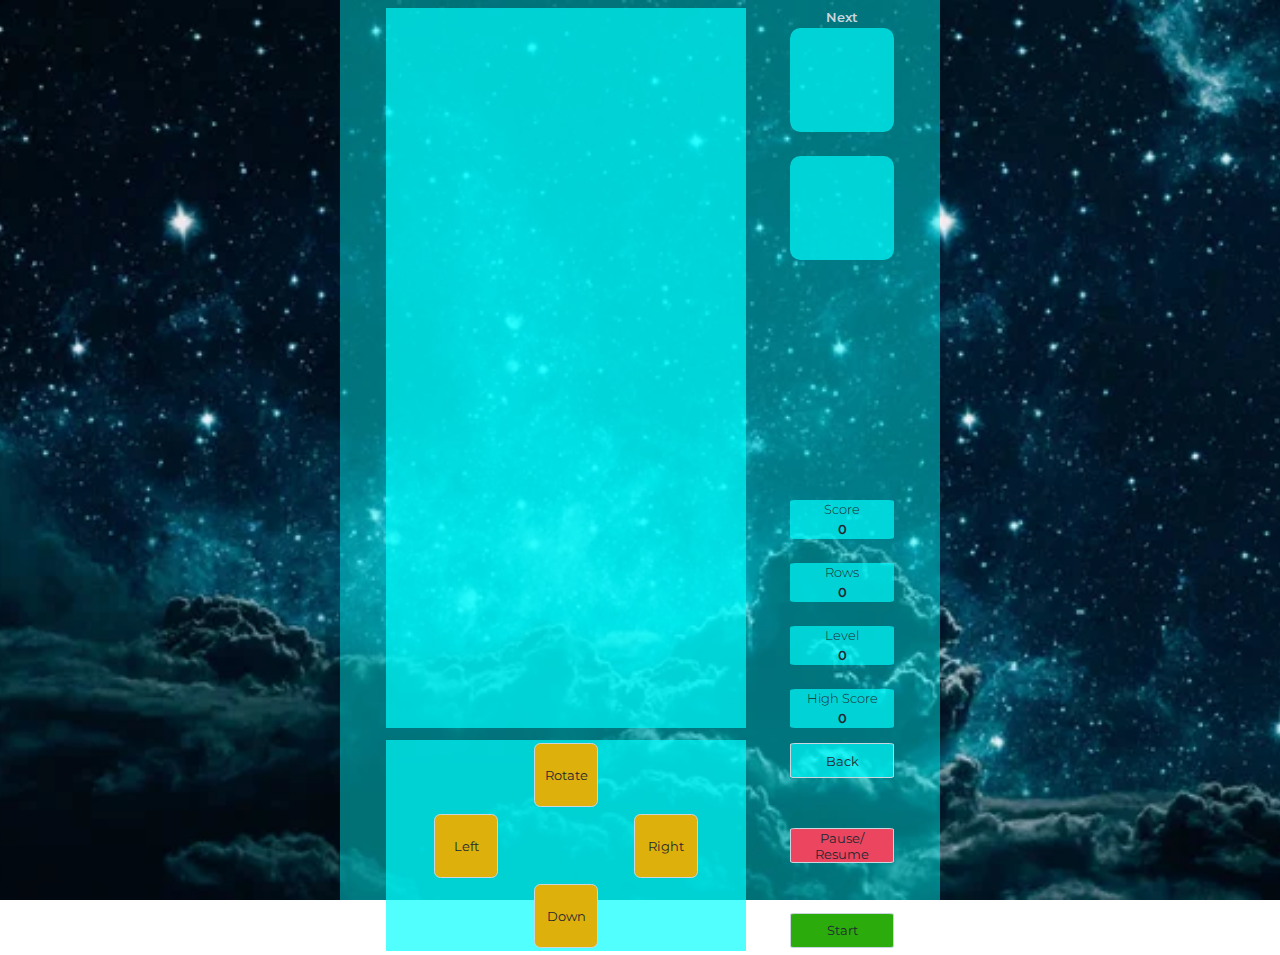
==== game-interface.html @ 6d8dd825 "index.html, game-interface.html, mystyle.css and myscript.js files add" ====
<!DOCTYPE html>
<html lang="en">
  <head>
    <meta charset="UTF-8" />
    <meta http-equiv="X-UA-Compatible" content="IE=edge" />
    <meta name="viewport" content="width=device-width, initial-scale=1.0" />
    <title>CAG Tetris</title>
    <!-- fonts -->
    <link rel="preconnect" href="https://fonts.googleapis.com" />
    <link rel="preconnect" href="https://fonts.gstatic.com" crossorigin />
    <link
      href="https://fonts.googleapis.com/css2?family=Montserrat:ital,wght@0,400;0,600;0,900;1,400&family=Roboto:wght@400;900&display=swap"
      rel="stylesheet"
    />
    <link rel="stylesheet" href="mystyle.css" />
  </head>
  <body>
    <main id="main-container">
      <div id="main-wrapper" class="game-main-wrapper">
        <section id="grid-section">
          <article id="game-grid">
            <!-- main grid of 21 rows x 10 columns grid will be generated inside this article using JavaScript-->
          </article>
          <aside id="info-grid">
            <div class="mini-grids-wrappers">
              <h4 class="next-heading">Next</h4>
              <div class="first-next mini-grid">
                <!--mini grid of 4 rows x 4 columns for first-next will be generated inside this div using JavaScript -->
              </div>
              <div class="second-next mini-grid mt1">
                <!--mini grid of 4 rows x 4 columns for second-next will be generated inside this div using JavaScript -->
              </div>
            </div>
            <div id="info-wrapper">
              <div class="current-score-wrapper info-sub">
                <h4>Score</h4>
                <p id="score">0</p>
              </div>
              <div class="rows-wrapper info-sub mt1">
                <h4>Rows</h4>
                <p id="rows-count">0</p>
              </div>
              <div class="level-wrapper info-sub mt1">
                <h4>Level</h4>
                <p id="level-count">0</p>
              </div>
              <div class="high-score-wrapper info-sub mt1">
                <h4>High Score</h4>
                <p id="high-score">0</p>
              </div>
            </div>
          </aside>
        </section>
        <section id="control-section">
          <div id="direction-controls-wrapper">
            <button id="rotate-button" class="direction-button">Rotate</button>
            <div id="left-right-wrapper">
              <button id="left-button" class="direction-button">Left</button>
              <button id="right-button" class="direction-button">Right</button>
            </div>
            <button id="down-button" class="direction-button">Down</button>
          </div>
          <div id="other-control-wrapper">
            <button
              onclick="window.location.href='index.html'"
              id="back-button"
              class="other-button btn-back btn"
            >
              Back
            </button>
            <button id="push-resume-button" class="other-button btn-exit btn">
              Pause/ Resume
            </button>
            <button id="start-button" class="other-button btn-go btn">
              Start
            </button>
          </div>
        </section>
      </div>
    </main>
    <script src="myscript.js"></script>
  </body>
</html>
---- mystyle.css ----
/************************************************ 
* Developed by: Siyi Chen, Arjun Dhakal, Gabriel Neamtu
* Date: 2023-02-17
*************************************************/
/* ==================================================================== Variables  */
:root {
  /* -------------------------------------------- font and background colors */
  --col-dark: #222831;
  --col-light: #c9d6df;
  --col-warning: #f0a04b;
  --col-danger: #eb455f;
  --col-go: #2cac0c;
  --col-sky: rgba(0, 255, 255, 0.891);
  --col-sky-medium: rgba(0, 255, 255, 0.679);
  --col-sky-light: rgba(0, 255, 255, 0.423);
  /* -------------------------------------------- font familys */
  --font1: "Montserrat", sans-serif;
  --font2: "Roboto", sans-serif;
}
/* ======================================================== General/ Global Attributes */
body {
  margin: 0;
  padding: 0;
}
/* ========================================================typography */
body {
  font-family: var(--font1);
  line-height: 1.5;
  color: var(--col-light);
}
h1 {
  font-size: 2.5rem;
  font-weight: 600;
}
h2 {
  font-size: 2rem;
  font-weight: 600;
}
h3 {
  font-size: 1.5rem;
  font-weight: 400;
}
h4 {
  font-size: 1.5rem;
  font-weight: 300;
}
/* ========================================================cover-page */
#main-container {
  height: 100vh;
  text-align: center;
  background-image: url(Images/bg.jpg);
  background-position: center center;
  background-repeat: no-repeat;
  background-size: cover;
  background-attachment: fixed;
}

#main-wrapper {
  width: min(600px, 98%);
  height: 100vh;
  margin: auto auto;
  background-color: var(--col-sky-light);
  display: flex;
  flex-direction: column;
  justify-content: space-between;
}

#main-wrapper h1 {
  color: var(--col-danger);
  font-size: 900;
  letter-spacing: 1.5rem;
  background-color: var(--col-sky);
}

#main-wrapper h3,
#main-wrapper p {
  margin: 1rem 0 0;
}

#main-wrapper img {
  width: 100%;
}

#buttons-wrapper {
  display: flex;
  justify-content: space-evenly;
}

.cover-btn {
  width: 5rem;
  color: var(--col-light);
  font-weight: 600;
  padding: 0.6rem 1.5rem;
  text-decoration: none;
  font-size: 1.1rem;
  border-radius: 0.5rem;
  border: 1px var(--col-light) solid;
}
.btn:hover {
  color: var(--col-light);
  filter: brightness(150%);
}

.btn-go {
  background-color: var(--col-go);
  font-family: var(--font1);
}
.btn-exit {
  background-color: var(--col-danger);
  font-family: var(--font1);
}

/* ======================================================== game-page */
/* upper section for game grid, mini grid and info secton*/
.game-main-wrapper {
  color: var(--col-dark);
}

#grid-section {
  display: flex;
  margin: 0 auto;
  width: fit-content;
}
#info-grid h4 {
  margin: 0;
  padding: 0;
  font-size: small;
}
#info-grid p {
  margin: 0;
  padding: 0;
  font-size: small;
  font-weight: 600;
  color: var(--col-dark);
}
.mt1 {
  margin-top: 0.5rem;
}
/* -------- game grid */

#game-grid {
  margin: 0.5rem 0.25rem;
  display: flex;
  flex-wrap: wrap;
  background-color: var(--col-sky-medium);
  caret-color: transparent;
}

/* -------- mini grid, info grid */
#info-grid {
  margin: 0.5rem 0.25rem;
  display: flex;
  flex-direction: column;
  text-align: center;
  justify-content: space-between;
}

.mini-grid {
  display: flex;
  flex-wrap: wrap;
  background-color: var(--col-sky-medium);
  border-radius: 10%;
}

/* -------- info section */
.info-sub {
  background-color: var(--col-sky-medium);
  border-radius: 5%;
}

/* -------- control section */
#control-section {
  display: flex;
  margin: 0 auto 0.5rem;
  width: fit-content;
  border-radius: 1%;
}

#direction-controls-wrapper {
  margin: 0.25rem;
  text-align: center;
  background-color: var(--col-sky-medium);
}
.direction-button {
  font-family: var(--font1);
  color: var(--col-dark);
  padding: 0;
  margin: 0.2rem;
  background-color: #deb00c;
  border: 1px var(--col-light) solid;
  border-radius: 10%;
  text-align: center;
}
.direction-button:hover {
  filter: brightness(120%);
}
#right-button {
  margin-left: 3rem;
}

#other-control-wrapper {
  margin: 0.25rem;
  display: flex;
  flex-direction: column;
  justify-content: space-between;
}

.other-button {
  font-family: var(--font1);
  color: var(--col-dark);
  margin: 0.2rem auto;
  border-radius: 5%;
  width: 100%;
  border: 1px var(--col-light) solid;
}

.btn-back {
  background-color: var(--col-sky-medium);
}

.next-heading {
  color: var(--col-light);
  font-weight: 600;
}

@media screen and (min-width: 280px) {
  #game-grid {
    width: 200px;
    height: 400px;
  }
  .game-cell {
    width: 20px;
    height: 20px;
  }
  #direction-controls-wrapper {
    width: 200px;
  }
  .direction-button {
    width: 3rem;
    height: 2rem;
  }

  #info-grid {
    width: 60px;
    height: 400px;
  }
  .mini-grid div {
    height: 15px;
    width: 15px;
  }

  #other-control-wrapper {
    width: 60px;
  }

  .other-button {
    height: 2.2rem;
  }
}
@media screen and (min-width: 320px) {
  #info-grid {
    width: 72px;
    height: 400px;
  }
  .mini-grid div {
    height: 18px;
    width: 18px;
  }
  #other-control-wrapper {
    width: 72px;
  }
}

@media screen and (min-width: 360px) {
  #game-grid {
    width: 240px;
    height: 480px;
  }
  .game-cell {
    width: 24px;
    height: 24px;
  }
  #direction-controls-wrapper {
    width: 240px;
  }
  .direction-button {
    width: 3.75rem;
    height: 2.5rem;
  }
  #right-button {
    margin-left: 6rem;
  }
  #info-grid {
    height: 480px;
  }
}

@media screen and (min-width: 390px) {
  #game-grid {
    width: 260px;
    height: 520px;
  }
  .game-cell {
    width: 26px;
    height: 26px;
  }
  #direction-controls-wrapper {
    width: 260px;
  }
  .direction-button {
    width: 4rem;
    height: 4rem;
  }
  #info-grid {
    width: 80px;
    height: 520px;
    margin-left: 0.5rem;
  }
  .mini-grid div {
    height: 20px;
    width: 20px;
  }
  #other-control-wrapper {
    width: 80px;
    margin-left: 0.5rem;
  }
}

@media screen and (min-width: 540px) {
  #game-grid {
    width: 280px;
    height: 560px;
  }
  .game-cell {
    width: 28px;
    height: 28px;
  }
  #direction-controls-wrapper {
    width: 280px;
  }
  .direction-button {
    width: 4rem;
    height: 2.5rem;
  }
  #right-button {
    margin-left: 7rem;
  }
  #info-grid {
    width: 88px;
    height: 560px;
    margin-left: 2.5rem;
  }

  .mini-grid div {
    height: 22px;
    width: 22px;
  }

  #other-control-wrapper {
    width: 88px;
    margin-left: 2.5rem;
  }
  .mt1 {
    margin-top: 1rem;
  }
}

@media screen and (min-width: 760px) {
  #game-grid {
    width: 360px;
    height: 720px;
  }
  .game-cell {
    width: 36px;
    height: 36px;
  }
  #direction-controls-wrapper {
    width: 360px;
  }
  .direction-button {
    width: 4rem;
    height: 4rem;
  }
  #info-grid {
    width: 104px;
    height: 720px;
    margin-left: 2.5rem;
  }
  .mini-grid div {
    height: 26px;
    width: 26px;
  }
  #other-control-wrapper {
    width: 104px;
    margin-left: 2.5rem;
  }
  #right-button {
    margin-left: 8rem;
  }
  .mt1 {
    margin-top: 1.5rem;
  }
}
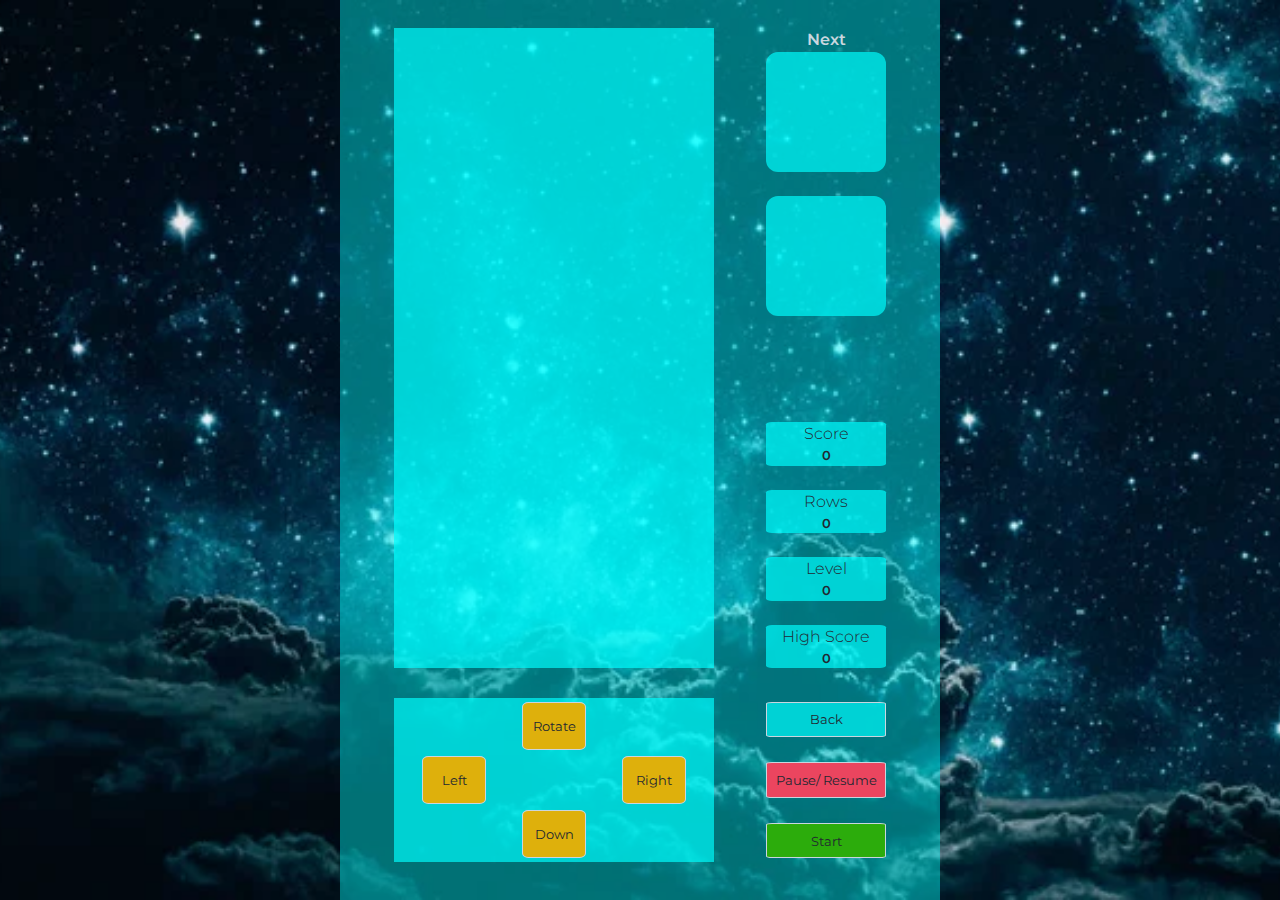
==== commit 2f80a774: "Script added for game functions" ====
--- a/game-interface.html
+++ b/game-interface.html
@@ -53,12 +53,36 @@
         </section>
         <section id="control-section">
           <div id="direction-controls-wrapper">
-            <button id="rotate-button" class="direction-button">Rotate</button>
+            <button
+              onclick="rotate()"
+              id="rotate-button"
+              class="direction-button"
+            >
+              Rotate
+            </button>
             <div id="left-right-wrapper">
-              <button id="left-button" class="direction-button">Left</button>
-              <button id="right-button" class="direction-button">Right</button>
+              <button
+                onclick="moveLeft()"
+                id="left-button"
+                class="direction-button"
+              >
+                Left
+              </button>
+              <button
+                onclick="moveRight()"
+                id="right-button"
+                class="direction-button"
+              >
+                Right
+              </button>
             </div>
-            <button id="down-button" class="direction-button">Down</button>
+            <button
+              onclick="moveDown()"
+              id="down-button"
+              class="direction-button"
+            >
+              Down
+            </button>
           </div>
           <div id="other-control-wrapper">
             <button
--- a/mystyle.css
+++ b/mystyle.css
@@ -45,6 +45,19 @@
   font-weight: 300;
 }
 /* ========================================================cover-page */
+
+/* to hide scrollbar and fit the viewport */
+/* 
+html {
+  height: 100vh;
+}
+body {
+  width: 100%;
+  height: 100vh;
+  position: fixed;
+  top: 0;
+  bottom: 0;
+} */
 #main-container {
   height: 100vh;
   text-align: center;
@@ -53,32 +66,40 @@
   background-repeat: no-repeat;
   background-size: cover;
   background-attachment: fixed;
+  caret-color: transparent;
+  display: flex;
+  flex-direction: column;
 }
 
 #main-wrapper {
   width: min(600px, 98%);
   height: 100vh;
-  margin: auto auto;
+  margin: 0 auto;
   background-color: var(--col-sky-light);
   display: flex;
   flex-direction: column;
-  justify-content: space-between;
+  justify-content: space-evenly;
 }
 
 #main-wrapper h1 {
+  margin: 0 auto 2rem;
   color: var(--col-danger);
   font-size: 900;
   letter-spacing: 1.5rem;
   background-color: var(--col-sky);
 }
 
-#main-wrapper h3,
+#main-wrapper h3 {
+  margin: 1rem 0 0;
+}
+
 #main-wrapper p {
-  margin: 1rem 0 0;
+  margin: 0;
 }
 
 #main-wrapper img {
   width: 100%;
+  margin-bottom: 3rem;
 }
 
 #buttons-wrapper {
@@ -118,7 +139,7 @@
 
 #grid-section {
   display: flex;
-  margin: 0 auto;
+  margin: 0.1rem auto 0;
   width: fit-content;
 }
 #info-grid h4 {
@@ -143,7 +164,6 @@
   display: flex;
   flex-wrap: wrap;
   background-color: var(--col-sky-medium);
-  caret-color: transparent;
 }
 
 /* -------- mini grid, info grid */
@@ -171,7 +191,7 @@
 /* -------- control section */
 #control-section {
   display: flex;
-  margin: 0 auto 0.5rem;
+  margin: 0 auto 5rem;
   width: fit-content;
   border-radius: 1%;
 }
@@ -223,7 +243,60 @@
   font-weight: 600;
 }
 
+/* Galaxy Fold -portrait*/
 @media screen and (min-width: 280px) {
+  #game-grid {
+    width: 180px;
+    height: 360px;
+  }
+  .game-cell {
+    width: 18px;
+    height: 18px;
+  }
+  #direction-controls-wrapper {
+    width: 180px;
+  }
+  .direction-button {
+    width: 3rem;
+    height: 2rem;
+  }
+
+  #info-grid {
+    width: 60px;
+    height: 360px;
+  }
+
+  #info-grid h4 {
+    font-size: x-small;
+  }
+
+  .mini-grid div {
+    height: 15px;
+    width: 15px;
+  }
+
+  #other-control-wrapper {
+    width: 60px;
+  }
+
+  .other-button {
+    height: 2.2rem;
+  }
+  .other-button {
+    font-size: x-small;
+  }
+}
+
+/* For all mobile device on landscape*/
+@media screen and (min-height: 280px) and (max-height: 599px) and (orientation: landscape) {
+  #main-wrapper {
+    transform: scale(0.6);
+    background-color: rgba(0, 255, 255, 0);
+  }
+}
+
+/* Nest Hub - landscape*/
+@media screen and (min-height: 600px) and (orientation: landscape) {
   #game-grid {
     width: 200px;
     height: 400px;
@@ -236,31 +309,13 @@
     width: 200px;
   }
   .direction-button {
-    width: 3rem;
-    height: 2rem;
-  }
-
-  #info-grid {
-    width: 60px;
-    height: 400px;
-  }
-  .mini-grid div {
-    height: 15px;
-    width: 15px;
-  }
-
-  #other-control-wrapper {
-    width: 60px;
-  }
-
-  .other-button {
-    height: 2.2rem;
-  }
-}
-@media screen and (min-width: 320px) {
+    width: 4rem;
+    height: 2.5rem;
+  }
   #info-grid {
     width: 72px;
     height: 400px;
+    margin-left: 1rem;
   }
   .mini-grid div {
     height: 18px;
@@ -268,53 +323,76 @@
   }
   #other-control-wrapper {
     width: 72px;
-  }
-}
-
-@media screen and (min-width: 360px) {
-  #game-grid {
-    width: 240px;
-    height: 480px;
-  }
-  .game-cell {
-    width: 24px;
-    height: 24px;
-  }
-  #direction-controls-wrapper {
-    width: 240px;
-  }
-  .direction-button {
-    width: 3.75rem;
+    margin-left: 1rem;
+  }
+}
+
+/* iphone 5 - portrait */
+@media screen and (min-width: 320px) and (orientation: portrait) {
+  #info-grid {
+    width: 72px;
+    margin-left: 1rem;
+  }
+  .mini-grid div {
+    height: 18px;
+    width: 18px;
+  }
+  #other-control-wrapper {
+    width: 72px;
+    margin-left: 1rem;
+  }
+}
+
+/* Galaxy S8 - protrait */
+@media screen and (min-width: 360px) and (orientation: portrait) {
+  #game-grid {
+    width: 210px;
+    height: 420px;
+  }
+  .game-cell {
+    width: 21px;
+    height: 21px;
+  }
+  #direction-controls-wrapper {
+    width: 210px;
+  }
+  .direction-button {
+    width: 3.25rem;
     height: 2.5rem;
   }
   #right-button {
-    margin-left: 6rem;
-  }
-  #info-grid {
-    height: 480px;
-  }
-}
-
-@media screen and (min-width: 390px) {
-  #game-grid {
-    width: 260px;
-    height: 520px;
-  }
-  .game-cell {
-    width: 26px;
-    height: 26px;
-  }
-  #direction-controls-wrapper {
-    width: 260px;
-  }
-  .direction-button {
-    width: 4rem;
-    height: 4rem;
+    margin-left: 5rem;
+  }
+  #info-grid {
+    height: 420px;
+    margin-left: 1rem;
+  }
+  #other-control-wrapper {
+    margin-left: 1rem;
+  }
+}
+
+/* iphone - 12pro portrait */
+@media screen and (min-width: 390px) and (orientation: portrait) {
+  #game-grid {
+    width: 250px;
+    height: 500px;
+  }
+  .game-cell {
+    width: 25px;
+    height: 25px;
+  }
+  #direction-controls-wrapper {
+    width: 250px;
+  }
+  .direction-button {
+    width: 4rem;
+    height: 2.5rem;
   }
   #info-grid {
     width: 80px;
-    height: 520px;
-    margin-left: 0.5rem;
+    height: 500px;
+    margin-left: 1rem;
   }
   .mini-grid div {
     height: 20px;
@@ -322,32 +400,33 @@
   }
   #other-control-wrapper {
     width: 80px;
-    margin-left: 0.5rem;
-  }
-}
-
-@media screen and (min-width: 540px) {
-  #game-grid {
-    width: 280px;
-    height: 560px;
-  }
-  .game-cell {
-    width: 28px;
-    height: 28px;
-  }
-  #direction-controls-wrapper {
-    width: 280px;
-  }
-  .direction-button {
-    width: 4rem;
+    margin-left: 1rem;
+  }
+}
+
+/* surface Duo portrait */
+@media screen and (min-height: 720px) and (min-width: 540px) and (orientation: portrait) {
+  #game-grid {
+    width: 220px;
+    height: 440px;
+  }
+  .game-cell {
+    width: 22px;
+    height: 22px;
+  }
+  #direction-controls-wrapper {
+    width: 220px;
+  }
+  .direction-button {
+    width: 3.5rem;
     height: 2.5rem;
   }
   #right-button {
-    margin-left: 7rem;
+    margin-left: 5rem;
   }
   #info-grid {
     width: 88px;
-    height: 560px;
+    height: 440px;
     margin-left: 2.5rem;
   }
 
@@ -365,34 +444,44 @@
   }
 }
 
-@media screen and (min-width: 760px) {
-  #game-grid {
-    width: 360px;
-    height: 720px;
-  }
-  .game-cell {
-    width: 36px;
-    height: 36px;
-  }
-  #direction-controls-wrapper {
-    width: 360px;
-  }
-  .direction-button {
-    width: 4rem;
-    height: 4rem;
-  }
-  #info-grid {
-    width: 104px;
-    height: 720px;
-    margin-left: 2.5rem;
-  }
-  .mini-grid div {
-    height: 26px;
-    width: 26px;
-  }
-  #other-control-wrapper {
-    width: 104px;
-    margin-left: 2.5rem;
+/* iPad Mini (768 x 1024) - portrait */
+@media screen and (min-height: 1000px) and (min-width: 700px) and (orientation: portrait) {
+  #main-wrapper {
+    width: min(700px, 98%);
+  }
+
+  #game-grid {
+    width: 350px;
+    height: 700px;
+  }
+  .game-cell {
+    width: 35px;
+    height: 35px;
+  }
+  #direction-controls-wrapper {
+    width: 350px;
+  }
+  .direction-button {
+    width: 4rem;
+    height: 3rem;
+  }
+  #info-grid {
+    width: 120px;
+    height: 700px;
+    margin-left: 3rem;
+  }
+  .mini-grid div {
+    height: 30px;
+    width: 30px;
+  }
+  #info-grid h4,
+  p {
+    font-size: medium;
+  }
+
+  #other-control-wrapper {
+    width: 120px;
+    margin-left: 3rem;
   }
   #right-button {
     margin-left: 8rem;
@@ -400,4 +489,208 @@
   .mt1 {
     margin-top: 1.5rem;
   }
-}
+  .other-button {
+    font-size: small;
+  }
+}
+
+/* iPad Air (820 x 1180) - portrait */
+
+@media screen and (min-height: 1150px) and (min-width: 700px) and (orientation: portrait) {
+  #game-grid {
+    width: 400px;
+    height: 800px;
+  }
+  .game-cell {
+    width: 40px;
+    height: 40px;
+  }
+  #direction-controls-wrapper {
+    width: 400px;
+  }
+  .direction-button {
+    width: 4rem;
+    height: 3rem;
+  }
+  #info-grid {
+    height: 800px;
+  }
+}
+
+/* Dell inspiron 15 7000 2-in-1(1535 x 745)  - landscape*/
+/* Apple MacBook Air 2020 13": 1280 pixels width. 800 pixels height */
+@media screen and (min-height: 700px) and (min-width: 1270px) and (orientation: landscape) {
+  #main-wrapper {
+    width: min(600px, 98%);
+  }
+  #control-section {
+    margin-bottom: 1rem;
+  }
+
+  #game-grid {
+    width: 250px;
+    height: 500px;
+  }
+  .game-cell {
+    width: 25px;
+    height: 25px;
+  }
+  #direction-controls-wrapper {
+    width: 250px;
+  }
+  .direction-button {
+    width: 4rem;
+    height: 3rem;
+  }
+
+  #info-grid {
+    width: 92px;
+    height: 500px;
+    margin-left: 3rem;
+  }
+  .mini-grid div {
+    height: 23px;
+    width: 23px;
+  }
+  #info-grid h4,
+  p {
+    font-size: medium;
+  }
+
+  #other-control-wrapper {
+    width: 92px;
+    margin-left: 3rem;
+  }
+  #right-button {
+    margin-left: 5rem;
+  }
+  .mt1 {
+    margin-top: 1.5rem;
+  }
+  .other-button {
+    font-size: small;
+  }
+}
+
+/* MacBook Pro 2016 (15 Inch- 1440 x 900)  - landscape*/
+@media screen and (min-height: 900px) and (min-width: 1280px) and (orientation: landscape) {
+  #main-wrapper {
+    width: min(600px, 98%);
+  }
+
+  #game-grid {
+    width: 320px;
+    height: 640px;
+  }
+  .game-cell {
+    width: 32px;
+    height: 32px;
+  }
+  #direction-controls-wrapper {
+    width: 320px;
+  }
+  .direction-button {
+    width: 4rem;
+    height: 3rem;
+  }
+
+  #info-grid {
+    width: 120px;
+    height: 640px;
+    margin-left: 3rem;
+  }
+  .mini-grid div {
+    height: 30px;
+    width: 30px;
+  }
+  #info-grid h4,
+  p {
+    font-size: medium;
+  }
+
+  #other-control-wrapper {
+    width: 120px;
+    margin-left: 3rem;
+  }
+  #right-button {
+    margin-left: 8rem;
+  }
+  .mt1 {
+    margin-top: 1.5rem;
+  }
+  .other-button {
+    font-size: small;
+  }
+}
+
+/* Desktop-1 (1680 x 1050)  - landscape*/
+@media screen and (min-height: 1050px) and (min-width: 1280px) and (orientation: landscape) {
+  #main-wrapper {
+    width: min(700px, 98%);
+  }
+  #game-grid {
+    width: 380px;
+    height: 760px;
+  }
+  .game-cell {
+    width: 38px;
+    height: 38px;
+  }
+  #direction-controls-wrapper {
+    width: 380px;
+  }
+  .direction-button {
+    width: 4rem;
+    height: 3rem;
+  }
+  #info-grid {
+    height: 760px;
+  }
+}
+
+/* Desktop-2 (1920 x 1080)  - landscape*/
+@media screen and (min-height: 1080px) and (min-width: 1280px) and (orientation: landscape) {
+  #game-grid {
+    width: 400px;
+    height: 800px;
+  }
+  .game-cell {
+    width: 40px;
+    height: 40px;
+  }
+  #direction-controls-wrapper {
+    width: 400px;
+  }
+  .direction-button {
+    width: 4rem;
+    height: 3rem;
+  }
+  #info-grid {
+    height: 800px;
+  }
+}
+
+/* Desktop-3 (2560 x 1440)  - landscape*/
+@media screen and (min-height: 1400px) and (min-width: 1280px) and (orientation: landscape) {
+  #main-wrapper {
+    width: min(800px, 98%);
+  }
+  #game-grid {
+    width: 500px;
+    height: 1000px;
+  }
+  .game-cell {
+    width: 50px;
+    height: 50px;
+  }
+  #direction-controls-wrapper {
+    width: 500px;
+  }
+  .direction-button {
+    width: 4rem;
+    height: 3rem;
+  }
+  #info-grid {
+    height: 1000px;
+  }
+}
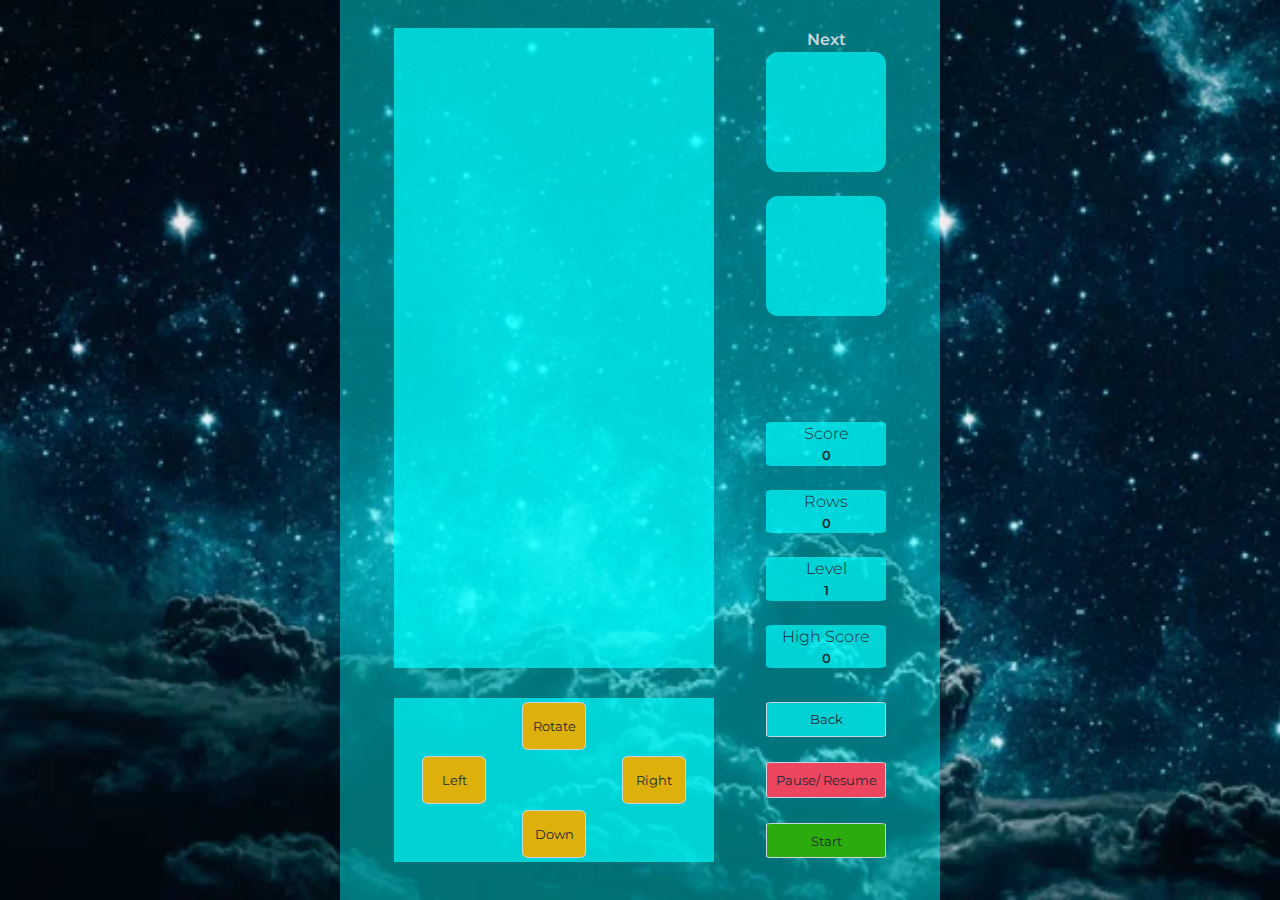
==== commit 259bf6b2: "several function added to game" ====
--- a/game-interface.html
+++ b/game-interface.html
@@ -34,19 +34,19 @@
             <div id="info-wrapper">
               <div class="current-score-wrapper info-sub">
                 <h4>Score</h4>
-                <p id="score">0</p>
+                <p id="score"></p>
               </div>
               <div class="rows-wrapper info-sub mt1">
                 <h4>Rows</h4>
-                <p id="rows-count">0</p>
+                <p id="rows-count"></p>
               </div>
               <div class="level-wrapper info-sub mt1">
                 <h4>Level</h4>
-                <p id="level-count">0</p>
+                <p id="level-count"></p>
               </div>
               <div class="high-score-wrapper info-sub mt1">
                 <h4>High Score</h4>
-                <p id="high-score">0</p>
+                <p id="high-score"></p>
               </div>
             </div>
           </aside>
@@ -92,10 +92,18 @@
             >
               Back
             </button>
-            <button id="push-resume-button" class="other-button btn-exit btn">
+            <button
+              onclick="pauseResume()"
+              id="push-resume-button"
+              class="other-button btn-exit btn"
+            >
               Pause/ Resume
             </button>
-            <button id="start-button" class="other-button btn-go btn">
+            <button
+              onclick="startGame()"
+              id="start-button"
+              class="other-button btn-go btn"
+            >
               Start
             </button>
           </div>
--- a/mystyle.css
+++ b/mystyle.css
@@ -694,3 +694,11 @@
     height: 1000px;
   }
 }
+
+/* game over */
+/* .game-over-div {
+  background-color: var(--col-danger);
+  color: var(--col-light);
+  font-size: x-large;
+  font-weight: 600;
+} */
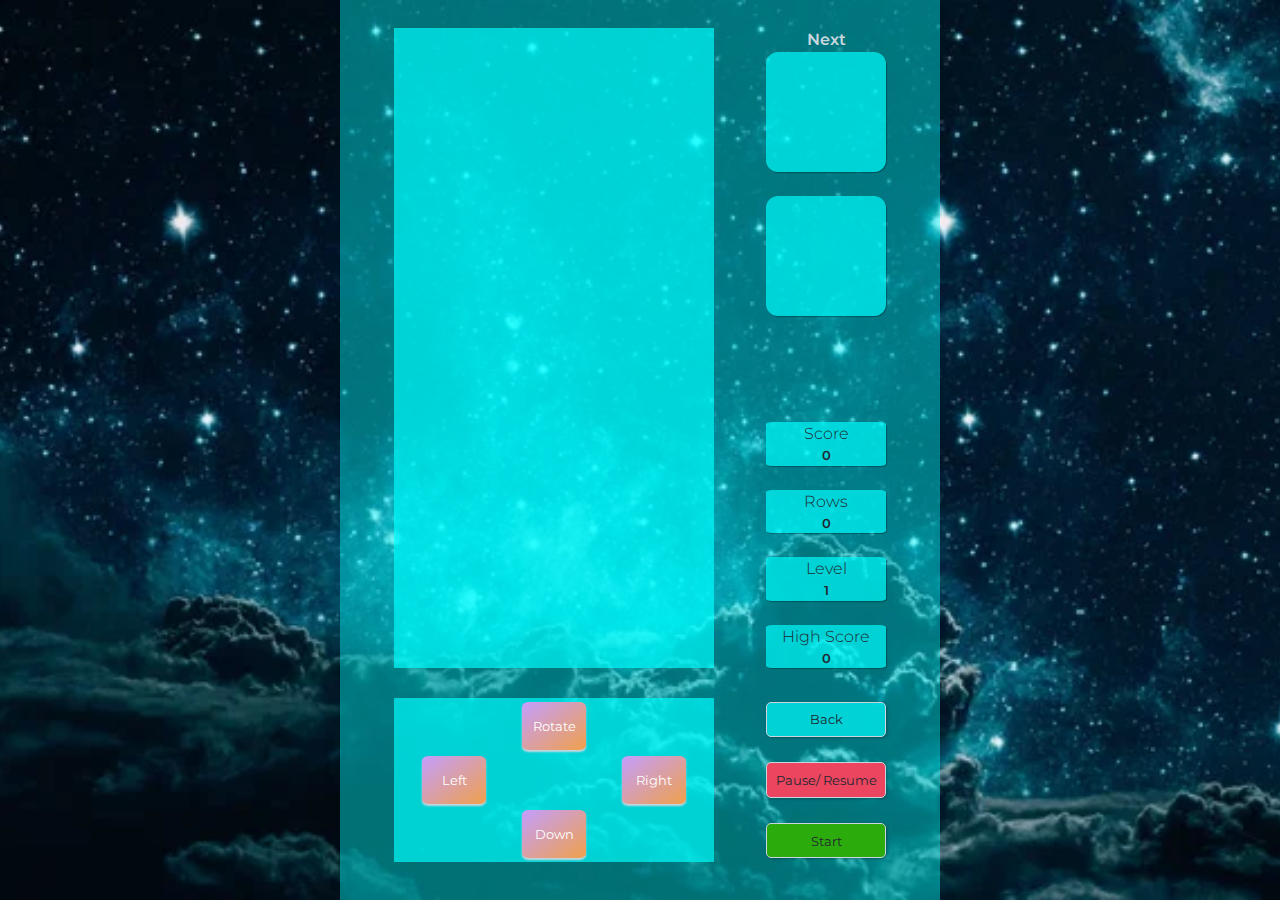
==== commit 892786b3: "title modified" ====
--- a/game-interface.html
+++ b/game-interface.html
@@ -1,10 +1,14 @@
+<!-- -------------------------------------------------------
+- Developed by: Chen Siyi , Dhakal Arjun , Neamtu Gabriel 
+- Date: 2023-02-17 
+-------------------------------------------------------- -->
 <!DOCTYPE html>
 <html lang="en">
   <head>
     <meta charset="UTF-8" />
     <meta http-equiv="X-UA-Compatible" content="IE=edge" />
     <meta name="viewport" content="width=device-width, initial-scale=1.0" />
-    <title>CAG Tetris</title>
+    <title>CDN Tetris</title>
     <!-- fonts -->
     <link rel="preconnect" href="https://fonts.googleapis.com" />
     <link rel="preconnect" href="https://fonts.gstatic.com" crossorigin />
@@ -100,7 +104,7 @@
               Pause/ Resume
             </button>
             <button
-              onclick="startGame()"
+              onclick="restartGame()"
               id="start-button"
               class="other-button btn-go btn"
             >
--- a/mystyle.css
+++ b/mystyle.css
@@ -13,6 +13,29 @@
   --col-sky: rgba(0, 255, 255, 0.891);
   --col-sky-medium: rgba(0, 255, 255, 0.679);
   --col-sky-light: rgba(0, 255, 255, 0.423);
+  --grad-warning:linear-gradient(
+    to bottom right,
+    #c39eff,
+    var(--col-warning)
+  );
+  --grad-danger:linear-gradient(
+    to bottom right,
+    #c39eff,
+    var(--col-danger)
+  );
+  --grad-sky:--grad-warning:linear-gradient(
+    to bottom right,
+    #c39eff,
+    var(--col-sky)
+  );
+
+  --grad-go:--grad-warning:linear-gradient(
+    to bottom right,
+    #c39eff,
+    var(--col-go)
+  );
+
+
   /* -------------------------------------------- font familys */
   --font1: "Montserrat", sans-serif;
   --font2: "Roboto", sans-serif;
@@ -126,6 +149,7 @@
   background-color: var(--col-go);
   font-family: var(--font1);
 }
+
 .btn-exit {
   background-color: var(--col-danger);
   font-family: var(--font1);
@@ -164,6 +188,16 @@
   display: flex;
   flex-wrap: wrap;
   background-color: var(--col-sky-medium);
+}
+
+.tetro {
+  background-color: rgba(0, 0, 255, 0.635);
+  border-radius: 5%;
+  outline: solid 0.1px #ecf9ff;
+  box-shadow: -2px -2px 10px rgba(176, 170, 170, 0.25) inset,
+    2px 2px 10px rgba(196, 193, 193, 0.287) inset;
+  margin: 0;
+  padding: 0;
 }
 
 /* -------- mini grid, info grid */
@@ -248,6 +282,7 @@
   #game-grid {
     width: 180px;
     height: 360px;
+    font-size: large;
   }
   .game-cell {
     width: 18px;
@@ -293,6 +328,9 @@
     transform: scale(0.6);
     background-color: rgba(0, 255, 255, 0);
   }
+  #game-grid {
+    font-size: small;
+  }
 }
 
 /* Nest Hub - landscape*/
@@ -453,6 +491,7 @@
   #game-grid {
     width: 350px;
     height: 700px;
+    font-size: x-large;
   }
   .game-cell {
     width: 35px;
@@ -500,6 +539,7 @@
   #game-grid {
     width: 400px;
     height: 800px;
+    font-size: x-large;
   }
   .game-cell {
     width: 40px;
@@ -530,6 +570,7 @@
   #game-grid {
     width: 250px;
     height: 500px;
+    font-size: x-large;
   }
   .game-cell {
     width: 25px;
@@ -581,6 +622,7 @@
   #game-grid {
     width: 320px;
     height: 640px;
+    font-size: x-large;
   }
   .game-cell {
     width: 32px;
@@ -631,6 +673,7 @@
   #game-grid {
     width: 380px;
     height: 760px;
+    font-size: x-large;
   }
   .game-cell {
     width: 38px;
@@ -695,10 +738,46 @@
   }
 }
 
-/* game over */
-/* .game-over-div {
-  background-color: var(--col-danger);
-  color: var(--col-light);
-  font-size: x-large;
-  font-weight: 600;
+/* Style the direction buttons */
+.direction-button {
+  border-radius: 10%;
+  box-shadow: 0 2px 2px var(--col-light);
+  background-color: #fff;
+  background-image: var(--grad-warning);
+  color: #ffffff;
+  border: none;  
+  transition: all 0.2s ease;
+}
+
+/* Add a pressed effect when the button is clicked */
+.direction-button:active {
+  transform: translateY(2px);
+  box-shadow: 0 2px 2px rgba(238, 235, 82, 0.25);
+}
+
+/* #down-button {
+  font-size: 2rem;  
 } */
+
+.first-next,
+.second-next {
+  box-shadow: 1px 1px 1px rgba(0, 0, 0, 0.3);
+}
+
+.current-score-wrapper,
+.rows-wrapper,
+.level-wrapper,
+.high-score-wrapper {
+  box-shadow: 1px 1px 1px rgba(0, 0, 0, 0.3);
+}
+
+#back-button,
+#push-resume-button,
+#start-button {
+  border-radius: 5px;
+  box-shadow: 1px 1px 3px rgba(0, 0, 0, 0.3);
+}
+
+.mini-grids-wrappers {
+  margin-bottom: 20%;
+}